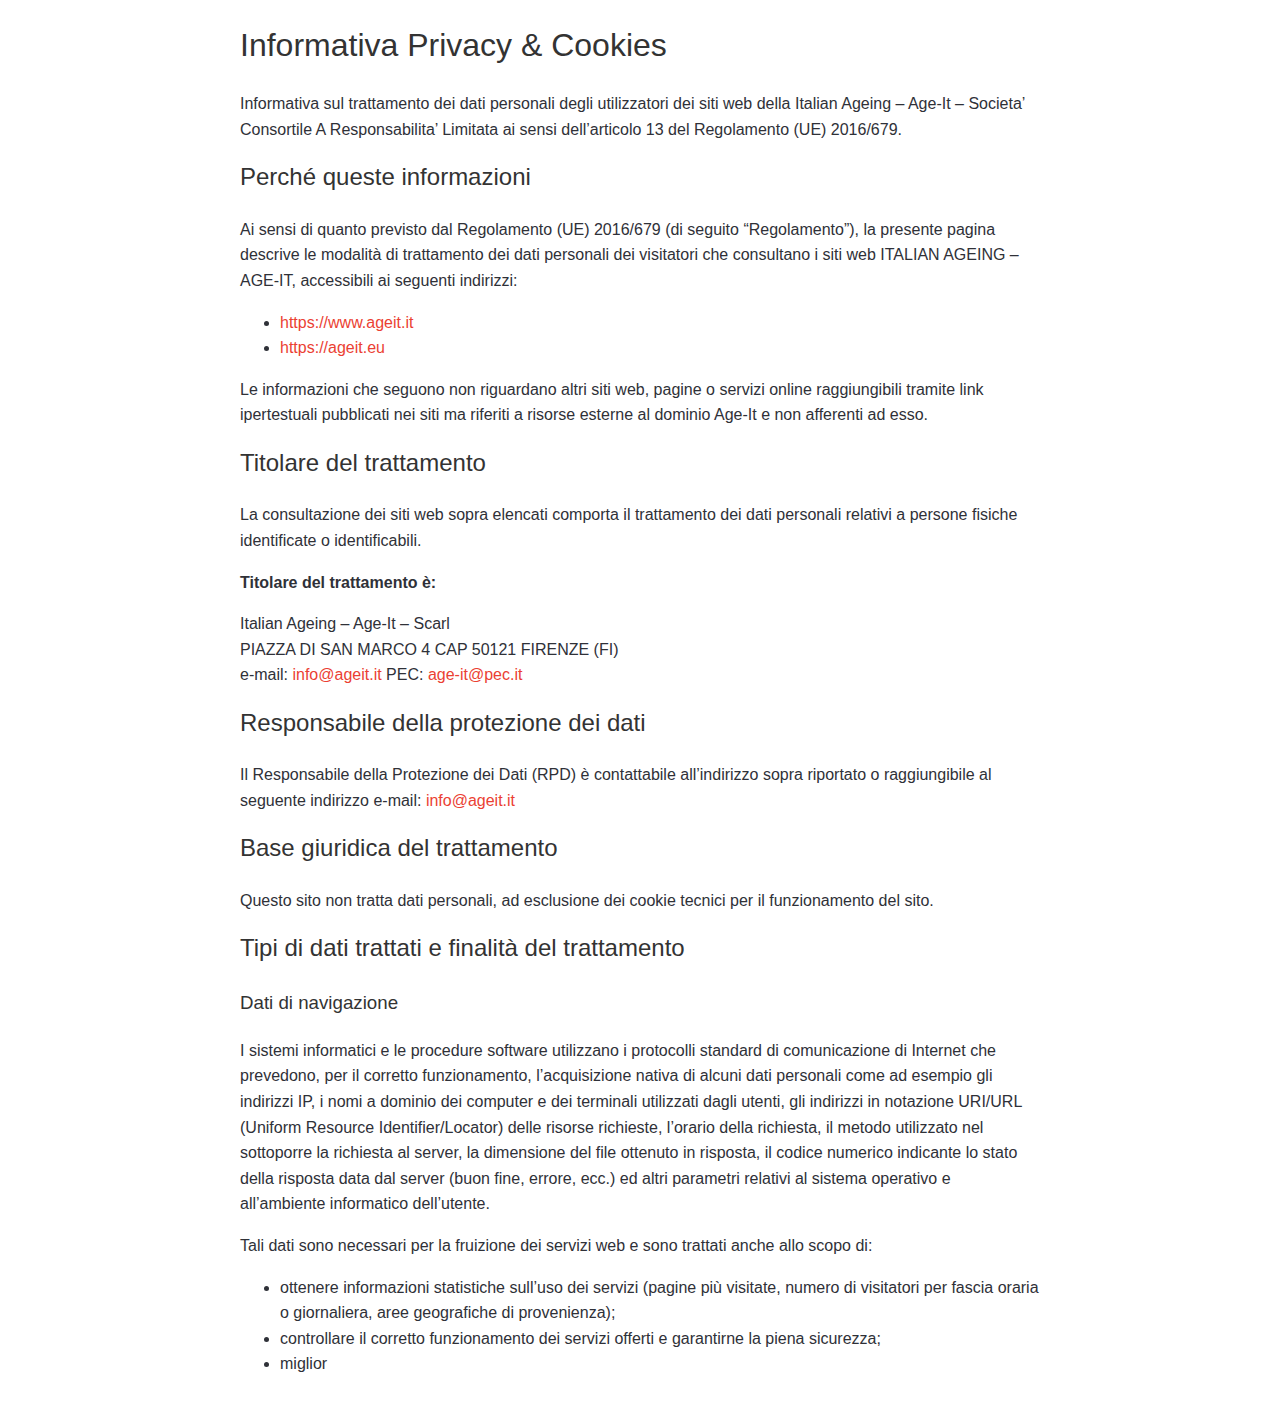
==== privacy-policy.html @ 584c0f80 "first draft" ====
<!DOCTYPE html>
<html lang="it">

<head>
  <meta charset="UTF-8">
  <meta name="viewport" content="width=device-width, initial-scale=1.0">
  <title>Informativa Privacy & Cookies</title>
  <link rel="stylesheet" href="assets/css/style.css">
  <style>
    body {
      font-family: Arial, sans-serif;
      line-height: 1.6;
      margin: 0;
      padding: 0;
    }
    .container {
      max-width: 800px;
      margin: 0 auto;
      padding: 20px;
    }
    h1, h2, h3 {
      color: #333;
    }
    p, ul {
      margin-bottom: 1em;
    }
    .btn {
      display: inline-block;
      padding: 10px 20px;
      font-size: 16px;
      color: #fff;
      background-color: #007bff;
      text-align: center;
      border-radius: 5px;
      text-decoration: none;
    }
    .btn:hover {
      background-color: #0056b3;
    }
  </style>
</head>

<body>

  <div class="container">
    <h1>Informativa Privacy & Cookies</h1>
    <p>Informativa sul trattamento dei dati personali degli utilizzatori dei siti web della Italian Ageing – Age-It – Societa’ Consortile A Responsabilita’ Limitata ai sensi dell’articolo 13 del Regolamento (UE) 2016/679.</p>

    <h2>Perché queste informazioni</h2>
    <p>Ai sensi di quanto previsto dal Regolamento (UE) 2016/679 (di seguito “Regolamento”), la presente pagina descrive le modalità di trattamento dei dati personali dei visitatori che consultano i siti web ITALIAN AGEING – AGE-IT, accessibili ai seguenti indirizzi:</p>
    <ul>
      <li><a href="https://www.ageit.it" target="_blank">https://www.ageit.it</a></li>
      <li><a href="https://ageit.eu" target="_blank">https://ageit.eu</a></li>
    </ul>
    <p>Le informazioni che seguono non riguardano altri siti web, pagine o servizi online raggiungibili tramite link ipertestuali pubblicati nei siti ma riferiti a risorse esterne al dominio Age-It e non afferenti ad esso.</p>

    <h2>Titolare del trattamento</h2>
    <p>La consultazione dei siti web sopra elencati comporta il trattamento dei dati personali relativi a persone fisiche identificate o identificabili.</p>
    <p><strong>Titolare del trattamento è:</strong></p>
    <p>Italian Ageing – Age-It – Scarl<br>
       PIAZZA DI SAN MARCO 4 CAP 50121 FIRENZE (FI)<br>
       e-mail: <a href="mailto:info@ageit.it">info@ageit.it</a> PEC: <a href="mailto:age-it@pec.it">age-it@pec.it</a></p>

    <h2>Responsabile della protezione dei dati</h2>
    <p>Il Responsabile della Protezione dei Dati (RPD) è contattabile all’indirizzo sopra riportato o raggiungibile al seguente indirizzo e-mail: <a href="mailto:info@ageit.it">info@ageit.it</a></p>

    <h2>Base giuridica del trattamento</h2>
    <p>Questo sito non tratta dati personali, ad esclusione dei cookie tecnici per il funzionamento del sito.</p>

    <h2>Tipi di dati trattati e finalità del trattamento</h2>
    <h3>Dati di navigazione</h3>
    <p>I sistemi informatici e le procedure software utilizzano i protocolli standard di comunicazione di Internet che prevedono, per il corretto funzionamento, l’acquisizione nativa di alcuni dati personali come ad esempio gli indirizzi IP, i nomi a dominio dei computer e dei terminali utilizzati dagli utenti, gli indirizzi in notazione URI/URL (Uniform Resource Identifier/Locator) delle risorse richieste, l’orario della richiesta, il metodo utilizzato nel sottoporre la richiesta al server, la dimensione del file ottenuto in risposta, il codice numerico indicante lo stato della risposta data dal server (buon fine, errore, ecc.) ed altri parametri relativi al sistema operativo e all’ambiente informatico dell’utente.</p>
    <p>Tali dati sono necessari per la fruizione dei servizi web e sono trattati anche allo scopo di:</p>
    <ul>
      <li>ottenere informazioni statistiche sull’uso dei servizi (pagine più visitate, numero di visitatori per fascia oraria o giornaliera, aree geografiche di provenienza);</li>
      <li>controllare il corretto funzionamento dei servizi offerti e garantirne la piena sicurezza;</li>
      <li>miglior
---- assets/css/style.css ----
/**
* Template Name: TheEvent
* Template URL: https://bootstrapmade.com/theevent-conference-event-bootstrap-template/
* Updated: Mar 17 2024 with Bootstrap v5.3.3
* Author: BootstrapMade.com
* License: https://bootstrapmade.com/license/
*/

/*--------------------------------------------------------------
# General
--------------------------------------------------------------*/
body {
  background: #fff;
  color: #2f3138;
  font-family: "Open Sans", sans-serif;
}

a {
  color: #eb3f33;
  text-decoration: none;
  transition: 0.5s;
}

a:hover,
a:active,
a:focus {
  color: #f8234a;
  outline: none;
  text-decoration: none;
}

p {
  padding: 0;
  margin: 0 0 30px 0;
}

h1,
h2,
h3,
h4,
h5,
h6 {
  font-family: "Raleway", sans-serif;
  font-weight: 400;
  margin: 0 0 20px 0;
  padding: 0;
  color: #0e1b4d;
}

.main-page {
  margin-top: 70px;
}

/* Prelaoder */
#preloader {
  position: fixed;
  left: 0;
  top: 0;
  z-index: 999;
  width: 100%;
  height: 100%;
  overflow: visible;
  background: #fff url("../img/preloader.svg") no-repeat center center;
}

/*--------------------------------------------------------------
# Back to top button
--------------------------------------------------------------*/
.back-to-top {
  position: fixed;
  visibility: hidden;
  opacity: 0;
  right: 15px;
  bottom: 15px;
  z-index: 996;
  background: #eb3f33;
  width: 40px;
  height: 40px;
  border-radius: 50px;
  transition: all 0.4s;
}

.back-to-top i {
  font-size: 28px;
  color: #fff;
  line-height: 0;
}

.back-to-top:hover {
  background: #f94a6a;
  color: #fff;
}

.back-to-top.active {
  visibility: visible;
  opacity: 1;
}

/* Sections Header
--------------------------------*/
.section-header {
  margin-bottom: 60px;
  position: relative;
  padding-bottom: 20px;
}

.section-header::before {
  content: "";
  position: absolute;
  display: block;
  width: 60px;
  height: 5px;
  background: #eb3f33;
  bottom: 0;
  left: calc(50% - 25px);
}

.section-header h2 {
  font-size: 36px;
  text-transform: uppercase;
  text-align: center;
  font-weight: 700;
  margin-bottom: 10px;
}

.section-header p {
  text-align: center;
  padding: 0;
  margin: 0;
  font-size: 18px;
  font-weight: 500;
  color: #9195a2;
}

.section-with-bg {
  background-color: #f6f7fd;
}

/*--------------------------------------------------------------
# Header
--------------------------------------------------------------*/
#header {
  height: 90px;
  position: fixed;
  left: 0;
  top: 0;
  right: 0;
  transition: all 0.5s;
  z-index: 997;
}

#header.header-scrolled,
#header.header-inner {
  background: rgba(37, 64, 96, 0.98);
  height: 70px;
}

#header #logo h1 {
  font-size: 36px;
  margin: 0;
  font-family: "Raleway", sans-serif;
  font-weight: 700;
  letter-spacing: 3px;
  text-transform: uppercase;
}

#header #logo h1 span {
  color: #eb3f33;
}

#header #logo h1 a,
#header #logo h1 a:hover {
  color: #fff;
}

#header #logo img {
  padding: 0;
  margin: 0;
  max-height: 40px;
}

@media (max-width: 992px) {
  #header #logo img {
    max-height: 30px;
  }
}

/*--------------------------------------------------------------
# Buy Tickets
--------------------------------------------------------------*/
.buy-tickets {
  color: #fff;
  background: #eb3f33;
  padding: 7px 22px;
  margin: 0 0 0 15px;
  border-radius: 50px;
  border: 2px solid #eb3f33;
  transition: all ease-in-out 0.3s;
  font-weight: 500;
  line-height: 1;
  font-size: 13px;
  white-space: nowrap;
}

.buy-tickets:hover {
  background: none;
  color: #fff;
}

.buy-tickets:focus {
  color: #fff;
}

@media (max-width: 992px) {
  .buy-tickets {
    margin: 0 15px 0 0;
  }
}

/*--------------------------------------------------------------
# Navigation Menu
--------------------------------------------------------------*/
/**
* Desktop Navigation 
*/
.navbar {
  padding: 0;
}

.navbar ul {
  margin: 0;
  padding: 0;
  display: flex;
  list-style: none;
  align-items: center;
}

.navbar li {
  position: relative;
}

.navbar>ul>li {
  white-space: nowrap;
  padding: 10px 0 10px 12px;
}

.navbar a,
.navbar a:focus {
  display: flex;
  align-items: center;
  justify-content: space-between;
  color: rgba(202, 206, 221, 0.8);
  font-family: "Raleway", sans-serif;
  font-weight: 600;
  font-size: 14px;
  white-space: nowrap;
  transition: 0.3s;
  position: relative;
  padding: 6px 4px;
}

.navbar a i,
.navbar a:focus i {
  font-size: 12px;
  line-height: 0;
  margin-left: 5px;
}

.navbar>ul>li>a:before {
  content: "";
  position: absolute;
  width: 0;
  height: 2px;
  bottom: -6px;
  left: 0;
  background-color: #eb3f33;
  visibility: hidden;
  transition: all 0.3s ease-in-out 0s;
}

.navbar a:hover:before,
.navbar li:hover>a:before,
.navbar .active:before {
  visibility: visible;
  width: 100%;
}

.navbar a:hover,
.navbar .active,
.navbar .active:focus,
.navbar li:hover>a {
  color: #fff;
}

.navbar .dropdown ul {
  display: block;
  position: absolute;
  left: 12px;
  top: calc(100% + 30px);
  margin: 0;
  padding: 10px 0;
  z-index: 99;
  opacity: 0;
  visibility: hidden;
  background: #fff;
  box-shadow: 0px 0px 30px rgba(127, 137, 161, 0.25);
  transition: 0.3s;
}

.navbar .dropdown ul li {
  min-width: 200px;
}

.navbar .dropdown ul a {
  padding: 10px 20px;
  font-size: 14px;
  text-transform: none;
  color: #060c22;
}

.navbar .dropdown ul a i {
  font-size: 12px;
}

.navbar .dropdown ul a:hover,
.navbar .dropdown ul .active:hover,
.navbar .dropdown ul li:hover>a {
  color: #eb3f33;
}

.navbar .dropdown:hover>ul {
  opacity: 1;
  top: 100%;
  visibility: visible;
}

.navbar .dropdown .dropdown ul {
  top: 0;
  left: calc(100% - 30px);
  visibility: hidden;
}

.navbar .dropdown .dropdown:hover>ul {
  opacity: 1;
  top: 0;
  left: 100%;
  visibility: visible;
}

@media (max-width: 1366px) {
  .navbar .dropdown .dropdown ul {
    left: -90%;
  }

  .navbar .dropdown .dropdown:hover>ul {
    left: -100%;
  }
}

/**
* Mobile Navigation 
*/
.mobile-nav-toggle {
  color: #fff;
  font-size: 28px;
  cursor: pointer;
  display: none;
  line-height: 0;
  transition: 0.5s;
}

@media (max-width: 991px) {
  .mobile-nav-toggle {
    display: block;
  }

  .navbar ul {
    display: none;
  }
}

.navbar-mobile {
  position: fixed;
  overflow: hidden;
  top: 0;
  right: 0;
  left: 0;
  bottom: 0;
  background: rgba(0, 0, 0, 0.9);
  transition: 0.3s;
  z-index: 999;
}

.navbar-mobile .mobile-nav-toggle {
  position: absolute;
  top: 15px;
  right: 15px;
}

.navbar-mobile ul {
  display: block;
  position: absolute;
  top: 55px;
  right: 15px;
  bottom: 15px;
  left: 15px;
  padding: 10px 0;
  background-color: #fff;
  overflow-y: auto;
  transition: 0.3s;
}

.navbar-mobile>ul>li {
  padding: 0;
}

.navbar-mobile a:hover:before,
.navbar-mobile li:hover>a:before,
.navbar-mobile .active:before {
  visibility: hidden;
}

.navbar-mobile a,
.navbar-mobile a:focus {
  padding: 10px 20px;
  font-size: 15px;
  color: #060c22;
}

.navbar-mobile a:hover,
.navbar-mobile .active,
.navbar-mobile li:hover>a {
  color: #eb3f33;
}

.navbar-mobile .getstarted,
.navbar-mobile .getstarted:focus {
  margin: 15px;
}

.navbar-mobile .dropdown ul {
  position: static;
  display: none;
  margin: 10px 20px;
  padding: 10px 0;
  z-index: 99;
  opacity: 1;
  visibility: visible;
  background: #fff;
  box-shadow: 0px 0px 30px rgba(127, 137, 161, 0.25);
}

.navbar-mobile .dropdown ul li {
  min-width: 200px;
}

.navbar-mobile .dropdown ul a {
  padding: 10px 20px;
}

.navbar-mobile .dropdown ul a i {
  font-size: 12px;
}

.navbar-mobile .dropdown ul a:hover,
.navbar-mobile .dropdown ul .active:hover,
.navbar-mobile .dropdown ul li:hover>a {
  color: #eb3f33;
}

.navbar-mobile .dropdown>.dropdown-active {
  display: block;
}

/*--------------------------------------------------------------
# Hero Section
--------------------------------------------------------------*/
#hero {
  width: 100%;
  height: 100vh;
  background: url(../img/foto-uni-termoli.jpg) top center;
  background-size: cover;
  overflow: hidden;
  position: relative;
}

@media (min-width: 1024px) {
  #hero {
    background-attachment: fixed;
  }
}

#hero:before {
  content: "";
  background: rgba(6, 12, 34, 0.8);
  position: absolute;
  bottom: 0;
  top: 0;
  left: 0;
  right: 0;
}

#hero .hero-container {
  position: absolute;
  bottom: 0;
  left: 0;
  top: 90px;
  right: 0;
  display: flex;
  justify-content: center;
  align-items: center;
  flex-direction: column;
  text-align: center;
  padding: 0 15px;
}

@media (max-width: 991px) {
  #hero .hero-container {
    top: 70px;
  }
}

#hero h1 {
  color: #fff;
  font-family: "Raleway", sans-serif;
  font-size: 56px;
  font-weight: 600;
  text-transform: uppercase;
}

#hero h1 span {
  color: #eb3f33;
}

@media (max-width: 991px) {
  #hero h1 {
    font-size: 34px;
  }
}

#hero p {
  color: #ebebeb;
  font-weight: 700;
  font-size: 20px;
}

@media (max-width: 991px) {
  #hero p {
    font-size: 16px;
  }
}

#hero .play-btn {
  width: 94px;
  height: 94px;
  background: radial-gradient(#eb3f33 50%, rgba(101, 111, 150, 0.15) 52%);
  border-radius: 50%;
  display: block;
  position: relative;
  overflow: hidden;
}

#hero .play-btn::after {
  content: "";
  position: absolute;
  left: 50%;
  top: 50%;
  transform: translateX(-40%) translateY(-50%);
  width: 0;
  height: 0;
  border-top: 10px solid transparent;
  border-bottom: 10px solid transparent;
  border-left: 15px solid #fff;
  z-index: 100;
  transition: all 400ms cubic-bezier(0.55, 0.055, 0.675, 0.19);
}

#hero .play-btn:before {
  content: "";
  position: absolute;
  width: 120px;
  height: 120px;
  animation-delay: 0s;
  animation: pulsate-btn 2s;
  animation-direction: forwards;
  animation-iteration-count: infinite;
  animation-timing-function: steps;
  opacity: 1;
  border-radius: 50%;
  border: 2px solid rgba(163, 163, 163, 0.4);
  top: -15%;
  left: -15%;
  background: rgba(198, 16, 0, 0);
}

#hero .play-btn:hover::after {
  border-left: 15px solid #eb3f33;
  transform: scale(20);
}

#hero .play-btn:hover::before {
  content: "";
  position: absolute;
  left: 50%;
  top: 50%;
  transform: translateX(-40%) translateY(-50%);
  width: 0;
  height: 0;
  border: none;
  border-top: 10px solid transparent;
  border-bottom: 10px solid transparent;
  border-left: 15px solid #fff;
  z-index: 200;
  animation: none;
  border-radius: 0;
}

#hero .about-btn {
  font-family: "Raleway", sans-serif;
  font-weight: 500;
  font-size: 14px;
  letter-spacing: 1px;
  display: inline-block;
  padding: 12px 32px;
  border-radius: 50px;
  transition: 0.5s;
  line-height: 1;
  margin: 10px;
  color: #fff;
  animation-delay: 0.8s;
  border: 2px solid #eb3f33;
}

#hero .about-btn:hover {
  background: #eb3f33;
  color: #fff;
}

@keyframes pulsate-btn {
  0% {
    transform: scale(0.6, 0.6);
    opacity: 1;
  }

  100% {
    transform: scale(1, 1);
    opacity: 0;
  }
}

/*--------------------------------------------------------------
# About Section
--------------------------------------------------------------*/
#about {
  background: url("../img/termoli.jpeg");
  background-size: cover;
  overflow: hidden;
  position: relative;
  color: #fff;
  padding: 60px 0 40px 0;
}

@media (min-width: 1024px) {
  #about {
    background-attachment: fixed;
  }
}

#about:before {
  content: "";
  background: rgba(13, 20, 41, 0.8);
  position: absolute;
  bottom: 0;
  top: 0;
  left: 0;
  right: 0;
}

#about h2 {
  font-size: 36px;
  font-weight: bold;
  margin-bottom: 10px;
  color: #fff;
}

#about h3 {
  font-size: 18px;
  font-weight: bold;
  text-transform: uppercase;
  margin-bottom: 10px;
  color: #fff;
}

#about p {
  font-size: 14px;
  margin-bottom: 20px;
  color: #fff;
}

/*--------------------------------------------------------------
# Speakers Section
--------------------------------------------------------------*/
#speakers {
  padding: 60px 0 30px 0;
}

#speakers .speaker {
  position: relative;
  overflow: hidden;
  margin-bottom: 30px;
}

#speakers .speaker .details {
  background: rgba(6, 12, 34, 0.76);
  position: absolute;
  left: 0;
  bottom: -40px;
  right: 0;
  text-align: center;
  padding-top: 10px;
  transition: all 300ms cubic-bezier(0.645, 0.045, 0.355, 1);
}

#speakers .speaker .details h3 {
  color: #fff;
  font-size: 22px;
  font-weight: 600;
  margin-bottom: 5px;
}

#speakers .speaker .details p {
  color: #fff;
  font-size: 15px;
  margin-bottom: 10px;
  font-style: italic;
}

#speakers .speaker .details .social {
  height: 40px;
}

#speakers .speaker .details .social i {
  line-height: 0;
  margin: 0 2px;
}

#speakers .speaker .details a {
  color: #fff;
}

#speakers .speaker .details a:hover {
  color: #eb3f33;
}

#speakers .speaker:hover .details {
  bottom: 0;
}

#speakers-details {
  padding: 60px 0;
}

#speakers-details .details h2 {
  color: #112363;
  font-size: 28px;
  font-weight: 700;
  margin-bottom: 10px;
}

#speakers-details .details .social {
  margin-bottom: 15px;
}

#speakers-details .details .social a {
  background: #e9edfb;
  color: #112363;
  line-height: 1;
  display: inline-block;
  text-align: center;
  border-radius: 50%;
  width: 36px;
  height: 36px;
  display: inline-flex;
  align-items: center;
  justify-content: center;
}

#speakers-details .details .social a:hover {
  background: #eb3f33;
  color: #fff;
}

#speakers-details .details .social a i {
  font-size: 16px;
  line-height: 0;
}

#speakers-details .details p {
  color: #112363;
  font-size: 15px;
  margin-bottom: 10px;
}

/*--------------------------------------------------------------
# Schedule Section
--------------------------------------------------------------*/
#schedule {
  padding: 60px 0 60px 0;
}

#schedule .nav-tabs {
  text-align: center;
  margin: auto;
  display: block;
  border-bottom: 0;
  margin-bottom: 30px;
}

#schedule .nav-tabs li {
  display: inline-block;
  margin-bottom: 0;
}

#schedule .nav-tabs a {
  border: none;
  border-radius: 50px;
  font-weight: 600;
  background-color: #0e1b4d;
  color: #fff;
  padding: 10px 100px;
}

@media (max-width: 991px) {
  #schedule .nav-tabs a {
    padding: 8px 60px;
  }
}

@media (max-width: 767px) {
  #schedule .nav-tabs a {
    padding: 8px 50px;
  }
}

@media (max-width: 480px) {
  #schedule .nav-tabs a {
    padding: 8px 30px;
  }
}

#schedule .nav-tabs a.active {
  background-color: #eb3f33;
  color: #fff;
}

#schedule .sub-heading {
  text-align: center;
  font-size: 18px;
  font-style: italic;
  margin: 0 auto 30px auto;
}

@media (min-width: 991px) {
  #schedule .sub-heading {
    width: 75%;
  }
}

#schedule .tab-pane {
  transition: ease-in-out 0.2s;
}

#schedule .schedule-item {
  border-bottom: 1px solid #cad4f6;
  padding-top: 15px;
  padding-bottom: 15px;
  transition: background-color ease-in-out 0.3s;
}

#schedule .schedule-item:hover {
  background-color: #fff;
}

#schedule .schedule-item time {
  padding-bottom: 5px;
  display: inline-block;
}

#schedule .schedule-item .speaker {
  width: 60px;
  height: 60px;
  overflow: hidden;
  border-radius: 50%;
  float: left;
  margin: 0 10px 10px 0;
}

#schedule .schedule-item .speaker img {
  height: 100%;
  transform: translateX(-50%);
  margin-left: 50%;
  transition: all ease-in-out 0.3s;
}

#schedule .schedule-item h4 {
  font-size: 18px;
  font-weight: 600;
  margin-bottom: 5px;
}

#schedule .schedule-item h4 span {
  font-style: italic;
  color: #19328e;
  font-weight: normal;
  font-size: 16px;
}

#schedule .schedule-item p {
  font-style: italic;
  color: #152b79;
  margin-bottom: 0;
}

/*--------------------------------------------------------------
# Venue Section
--------------------------------------------------------------*/
#venue {
  padding: 60px 0;
}

#venue .container-fluid {
  margin-bottom: 3px;
}

#venue .venue-map iframe {
  width: 100%;
  height: 100%;
  min-height: 300px;
}

#venue .venue-info {
  background: url("../img/venue-gallery/porto.jpeg") top center no-repeat;
  background-size: cover;
  position: relative;
  padding-top: 60px;
  padding-bottom: 60px;
}

#venue .venue-info:before {
  content: "";
  background: rgba(13, 20, 41, 0.8);
  position: absolute;
  bottom: 0;
  top: 0;
  left: 0;
  right: 0;
}

#venue .venue-info h3 {
  font-size: 36px;
  font-weight: 700;
  color: #fff;
}

@media (max-width: 574px) {
  #venue .venue-info h3 {
    font-size: 24px;
  }
}

#venue .venue-info p {
  color: #fff;
  margin-bottom: 0;
}

#venue .venue-gallery-container {
  padding-right: 12px;
}

#venue .venue-gallery {
  overflow: hidden;
  border-right: 3px solid #fff;
  border-bottom: 3px solid #fff;
}

#venue .venue-gallery img {
  transition: all ease-in-out 0.4s;
}

#venue .venue-gallery:hover img {
  transform: scale(1.1);
}

/*--------------------------------------------------------------
# Hotels Section
--------------------------------------------------------------*/
#hotels {
  padding: 60px 0;
}

#hotels .hotel {
  border: 1px solid #e0e5fa;
  background: #fff;
  margin-bottom: 30px;
}

#hotels .hotel:hover .hotel-img img {
  transform: scale(1.1);
}

#hotels .hotel-img {
  overflow: hidden;
  margin-bottom: 15px;
}

#hotels .hotel-img img {
  transition: 0.3s ease-in-out;
}

#hotels h3 {
  font-weight: 600;
  font-size: 20px;
  margin-bottom: 5px;
  padding: 0 20px;
}

#hotels a {
  color: #152b79;
}

#hotels a:hover {
  color: #eb3f33;
}

#hotels .stars {
  padding: 0 20px;
  margin-bottom: 5px;
}

#hotels .stars i {
  color: rgb(255, 195, 29);
}

#hotels p {
  padding: 0 20px;
  margin-bottom: 20px;
  color: #060c22;
  font-style: italic;
  font-size: 15px;
}

/*--------------------------------------------------------------
# Gallery Section
--------------------------------------------------------------*/
#gallery {
  padding: 60px;
  overflow: hidden;
}

#gallery .swiper-pagination {
  margin-top: 20px;
  position: relative;
}

#gallery .swiper-pagination .swiper-pagination-bullet {
  width: 12px;
  height: 12px;
  background-color: #fff;
  opacity: 1;
  border: 1px solid #eb3f33;
}

#gallery .swiper-pagination .swiper-pagination-bullet-active {
  background-color: #eb3f33;
}

#gallery .swiper-slide-active {
  text-align: center;
}

@media (min-width: 992px) {
  #gallery .swiper-wrapper {
    padding: 40px 0;
  }

  #gallery .swiper-slide-active {
    border: 5px solid #eb3f33;
    padding: 4px;
    background: #fff;
    z-index: 1;
    transform: scale(1.15);
    margin-top: 6px;
  }
}

/*--------------------------------------------------------------
# Sponsors Section
--------------------------------------------------------------*/
#supporters {
  padding: 60px 0;
}

#supporters .supporters-wrap {
  border-top: 1px solid #e0e5fa;
  border-left: 1px solid #e0e5fa;
  margin-bottom: 30px;
}

#supporters .supporter-logo {
  padding: 30px;
  display: flex;
  justify-content: center;
  align-items: center;
  border-right: 1px solid #e0e5fa;
  border-bottom: 1px solid #e0e5fa;
  overflow: hidden;
  background: rgba(255, 255, 255, 0.5);
  height: 160px;
}

#supporters .supporter-logo:hover img {
  transform: scale(1.2);
}

#supporters img {
  transition: all 0.4s ease-in-out;
}

/*--------------------------------------------------------------
# F.A.Q Section
--------------------------------------------------------------*/
#faq {
  padding: 60px 0;
}

#faq .faq-list {
  padding: 0;
  list-style: none;
}

#faq .faq-list li {
  border-bottom: 1px solid #e9eaed;
  margin-bottom: 20px;
  padding-bottom: 20px;
}

#faq .faq-list .question {
  display: block;
  position: relative;
  font-family: #eb3f33;
  font-size: 18px;
  line-height: 24px;
  font-weight: 400;
  padding-left: 25px;
  cursor: pointer;
  color: #e0072f;
  transition: 0.3s;
}

#faq .faq-list i {
  font-size: 16px;
  position: absolute;
  left: 0;
  top: -2px;
}

#faq .faq-list p {
  margin-bottom: 0;
  padding: 10px 0 0 25px;
}

#faq .faq-list .icon-show {
  display: none;
}

#faq .faq-list .collapsed {
  color: black;
}

#faq .faq-list .collapsed:hover {
  color: #eb3f33;
}

#faq .faq-list .collapsed .icon-show {
  display: inline-block;
  transition: 0.6s;
}

#faq .faq-list .collapsed .icon-close {
  display: none;
  transition: 0.6s;
}

/*--------------------------------------------------------------
# Subscribe Section
--------------------------------------------------------------*/
#subscribe {
  padding: 60px;
  background: url(../img/subscribe-bg.jpg) center center no-repeat;
  background-size: cover;
  overflow: hidden;
  position: relative;
}

#subscribe:before {
  content: "";
  background: rgba(6, 12, 34, 0.6);
  position: absolute;
  bottom: 0;
  top: 0;
  left: 0;
  right: 0;
}

@media (min-width: 1024px) {
  #subscribe {
    background-attachment: fixed;
  }
}

#subscribe .section-header h2,
#subscribe p {
  color: #fff;
}

#subscribe input {
  background: #fff;
  color: #060c22;
  border: 0;
  outline: none;
  margin: 0;
  padding: 9px 20px;
  border-radius: 50px;
  font-size: 14px;
}

@media (min-width: 767px) {
  #subscribe input {
    min-width: 400px;
  }
}

#subscribe button {
  border: 0;
  padding: 9px 25px;
  cursor: pointer;
  background: #eb3f33;
  color: #fff;
  transition: all 0.3s ease;
  outline: none;
  font-size: 14px;
  border-radius: 50px;
}

#subscribe button:hover {
  background: #e0072f;
}

@media (max-width: 460px) {
  #subscribe button {
    margin-top: 10px;
  }
}

/*--------------------------------------------------------------
# Buy Tickets Section
--------------------------------------------------------------*/
#buy-tickets {
  padding: 60px 0;
}

#buy-tickets .card {
  border: none;
  border-radius: 5px;
  transition: all 0.3s ease-in-out;
  box-shadow: 0 10px 25px 0 rgba(6, 12, 34, 0.1);
}

#buy-tickets .card:hover {
  box-shadow: 0 10px 35px 0 rgba(6, 12, 34, 0.2);
}

#buy-tickets .card hr {
  margin: 25px 0;
}

#buy-tickets .card .card-title {
  margin: 10px 0;
  font-size: 14px;
  letter-spacing: 1px;
  font-weight: bold;
}

#buy-tickets .card .card-price {
  font-size: 48px;
  margin: 0;
}

#buy-tickets .card ul li {
  margin-bottom: 20px;
}

#buy-tickets .card .text-muted {
  opacity: 0.7;
}

#buy-tickets .card .btn {
  font-size: 15px;
  border-radius: 50px;
  padding: 10px 40px;
  transition: all 0.2s;
  background-color: #eb3f33;
  border: 0;
  color: #fff;
}

#buy-tickets .card .btn:hover {
  background-color: #e0072f;
}

#buy-tickets #buy-ticket-modal input,
#buy-tickets #buy-ticket-modal select {
  border-radius: 0;
}

#buy-tickets #buy-ticket-modal .btn {
  font-size: 15px;
  border-radius: 50px;
  padding: 10px 40px;
  transition: all 0.2s;
  background-color: #eb3f33;
  border: 0;
  color: #fff;
}

#buy-tickets #buy-ticket-modal .btn:hover {
  background-color: #e0072f;
}

/*--------------------------------------------------------------
# Contact Section
--------------------------------------------------------------*/
#contact {
  padding: 60px 0;
}

#contact .contact-info {
  margin-bottom: 20px;
  text-align: center;
}

#contact .contact-info i {
  font-size: 48px;
  display: inline-block;
  margin-bottom: 10px;
  color: #eb3f33;
}

#contact .contact-info address,
#contact .contact-info p {
  margin-bottom: 0;
  color: #112363;
}

#contact .contact-info h3 {
  font-size: 18px;
  margin-bottom: 15px;
  font-weight: bold;
  text-transform: uppercase;
  color: #112363;
}

#contact .contact-info a {
  color: #4869df;
}

#contact .contact-info a:hover {
  color: #eb3f33;
}

#contact .contact-address,
#contact .contact-phone,
#contact .contact-email {
  margin-bottom: 20px;
}

@media (min-width: 768px) {

  #contact .contact-address,
  #contact .contact-phone,
  #contact .contact-email {
    padding: 20px 0;
  }
}

@media (min-width: 768px) {
  #contact .contact-phone {
    border-left: 1px solid #ddd;
    border-right: 1px solid #ddd;
  }
}

#contact .php-email-form .error-message {
  display: none;
  color: #fff;
  background: #ed3c0d;
  text-align: left;
  padding: 15px;
  font-weight: 600;
}

#contact .php-email-form .error-message br+br {
  margin-top: 25px;
}

#contact .php-email-form .sent-message {
  display: none;
  color: #fff;
  background: #18d26e;
  text-align: center;
  padding: 15px;
  font-weight: 600;
}

#contact .php-email-form .loading {
  display: none;
  background: #fff;
  text-align: center;
  padding: 15px;
}

#contact .php-email-form .loading:before {
  content: "";
  display: inline-block;
  border-radius: 50%;
  width: 24px;
  height: 24px;
  margin: 0 10px -6px 0;
  border: 3px solid #18d26e;
  border-top-color: #eee;
  animation: animate-loading 1s linear infinite;
}

#contact .php-email-form input,
#contact .php-email-form textarea {
  border-radius: 0;
  box-shadow: none;
  font-size: 14px;
}

#contact .php-email-form input:focus,
#contact .php-email-form textarea:focus {
  border-color: #eb3f33;
}

#contact .php-email-form input {
  padding: 10px 15px;
}

#contact .php-email-form textarea {
  padding: 12px 15px;
}

#contact .php-email-form button[type=submit] {
  background: #eb3f33;
  border: 0;
  padding: 10px 40px;
  color: #fff;
  transition: 0.4s;
  border-radius: 50px;
  cursor: pointer;
}

#contact .php-email-form button[type=submit]:hover {
  background: #e0072f;
}

@keyframes animate-loading {
  0% {
    transform: rotate(0deg);
  }

  100% {
    transform: rotate(360deg);
  }
}

/*--------------------------------------------------------------
# Footer
--------------------------------------------------------------*/
#footer {
  background: rgba(24, 41, 62, 0.98);/*#101522;*/
  padding: 0 0 25px 0;
  color: #eee;
  font-size: 14px;
}

#footer .footer-top {
  background:rgba(37, 64, 96, 0.98);
  padding: 60px 0 30px 0;
}

#footer .footer-top .footer-info {
  margin-bottom: 30px;
}

#footer .footer-top .footer-info h3 {
  font-size: 26px;
  margin: 0 0 20px 0;
  padding: 2px 0 2px 0;
  line-height: 1;
  font-family: "Raleway", sans-serif;
  font-weight: 700;
  color: #fff;
}

#footer .footer-top .footer-info img {
  height: 40px;
  margin-bottom: 10px;
}

#footer .footer-top .footer-info p {
  font-size: 14px;
  line-height: 24px;
  margin-bottom: 0;
  font-family: "Raleway", sans-serif;
  color: #fff;
}

#footer .footer-top .social-links a {
  display: inline-block;
  background: #222636;
  color: #eee;
  line-height: 1;
  margin-right: 4px;
  border-radius: 50%;
  width: 36px;
  height: 36px;
  transition: 0.3s;
  display: inline-flex;
  align-items: center;
  justify-content: center;
}

#footer .footer-top .social-links a i {
  line-height: 0;
  font-size: 16px;
}

#footer .footer-top .social-links a:hover {
  background: #eb3f33;
  color: #fff;
}

#footer .footer-top h4 {
  font-size: 14px;
  font-weight: bold;
  color: #fff;
  text-transform: uppercase;
  position: relative;
  padding-bottom: 12px;
  border-bottom: 2px solid #eb3f33;
}

#footer .footer-top .footer-links {
  margin-bottom: 30px;
}

#footer .footer-top .footer-links ul {
  list-style: none;
  padding: 0;
  margin: 0;
}

#footer .footer-top .footer-links ul i {
  padding-right: 5px;
  color: #eb3f33;
  font-size: 18px;
}

#footer .footer-top .footer-links ul li {
  border-bottom: 1px solid #262c44;
  padding: 10px 0;
}

#footer .footer-top .footer-links ul li:first-child {
  padding-top: 0;
}

#footer .footer-top .footer-links ul a {
  color: #eee;
}

#footer .footer-top .footer-links ul a:hover {
  color: #eb3f33;
}

#footer .footer-top .footer-contact {
  margin-bottom: 30px;
}

#footer .footer-top .footer-contact p {
  line-height: 26px;
}

#footer .footer-top .footer-newsletter {
  margin-bottom: 30px;
}

#footer .footer-top .footer-newsletter input[type=email] {
  border: 0;
  padding: 6px 8px;
  width: 65%;
}

#footer .footer-top .footer-newsletter input[type=submit] {
  background: #eb3f33;
  border: 0;
  width: 35%;
  padding: 6px 0;
  text-align: center;
  color: #fff;
  transition: 0.3s;
  cursor: pointer;
}

#footer .footer-top .footer-newsletter input[type=submit]:hover {
  background: #e0072f;
}

#footer .copyright {
  text-align: center;
  padding-top: 30px;
}

#footer .credits {
  text-align: center;
  font-size: 13px;
  color: #ddd;
}


/*UPDATE*/
.text-justify {
  text-align: justify;
}

#venue .venue-info-sede {
  background: url("../img/venue-gallery/Sede-Termoli.jpg") top center no-repeat;
  background-size: cover;
  position: relative;
  padding-top: 60px;
  padding-bottom: 60px;
}


#venue .venue-info-sede:before {
  content: "";
  background: rgba(13, 20, 41, 0.8);
  position: absolute;
  bottom: 0;
  top: 0;
  left: 0;
  right: 0;
}

#venue .venue-info-sede  h3 {
  font-size: 36px;
  font-weight: 700;
  color: #fff;
}

@media (max-width: 574px) {
  #venue .venue-info-sede  h3 {
    font-size: 24px;
  }
}

#venue .venue-info-sede  p {
  color: #fff;
  margin-bottom: 0;
}

#venue .venue-info-sede-img {
  background: url("../img/venue-gallery/foto-uni-termoli.jpg") top center no-repeat;
  background-size: cover;
  position: relative;
  padding-top: 60px;
  padding-bottom: 60px;
}


/* Stile per la barra dei loghi */
.top-logos {
  background: #ffffff; /* Colore di sfondo, se necessario */
  padding: 10px 0; /* Spaziatura interna */
  border-bottom: 1px solid #dddddd; /* Bordo inferiore per separare dalla barra di navigazione */
}

.top-logos .logo {
  height: 50px; /* Altezza fissa per tutti i loghi */
  width: auto; /* Mantiene il rapporto di aspetto */
  margin: 0 15px; /* Spaziatura laterale per evitare sovrapposizioni */
}

/* Margine superiore alla barra di navigazione per evitare sovrapposizioni */
#header {
  margin-top: 70px; /* Spaziatura superiore per separare dal blocco dei loghi */
}

/* Rimuove il margine superiore quando la pagina viene scorsa */
.scrolled #header {
  margin-top: 0; /* Rimuove la spaziatura superiore */
}


/*Eventi*/
.event {
  margin-bottom: 40px;
}

.event h3 {
  font-size: 24px;
  margin-bottom: 10px;
}

.event p {
  margin-bottom: 20px;
}

.event img {
  max-width: 100%;
  height: auto;
  margin-bottom: 10px;
}

.btn-container {
  text-align: center;
  margin-top: 10px;
}

.btn-tremiti {
  display: inline-block;
  padding: 10px 20px;
  font-size: 16px;
  color: #fff;
  background-color: #eb3f33;
  text-align: center;
  border-radius: 5px;
  text-decoration: none;
}

.btn:hover {
  background-color: #eb3f33;
}
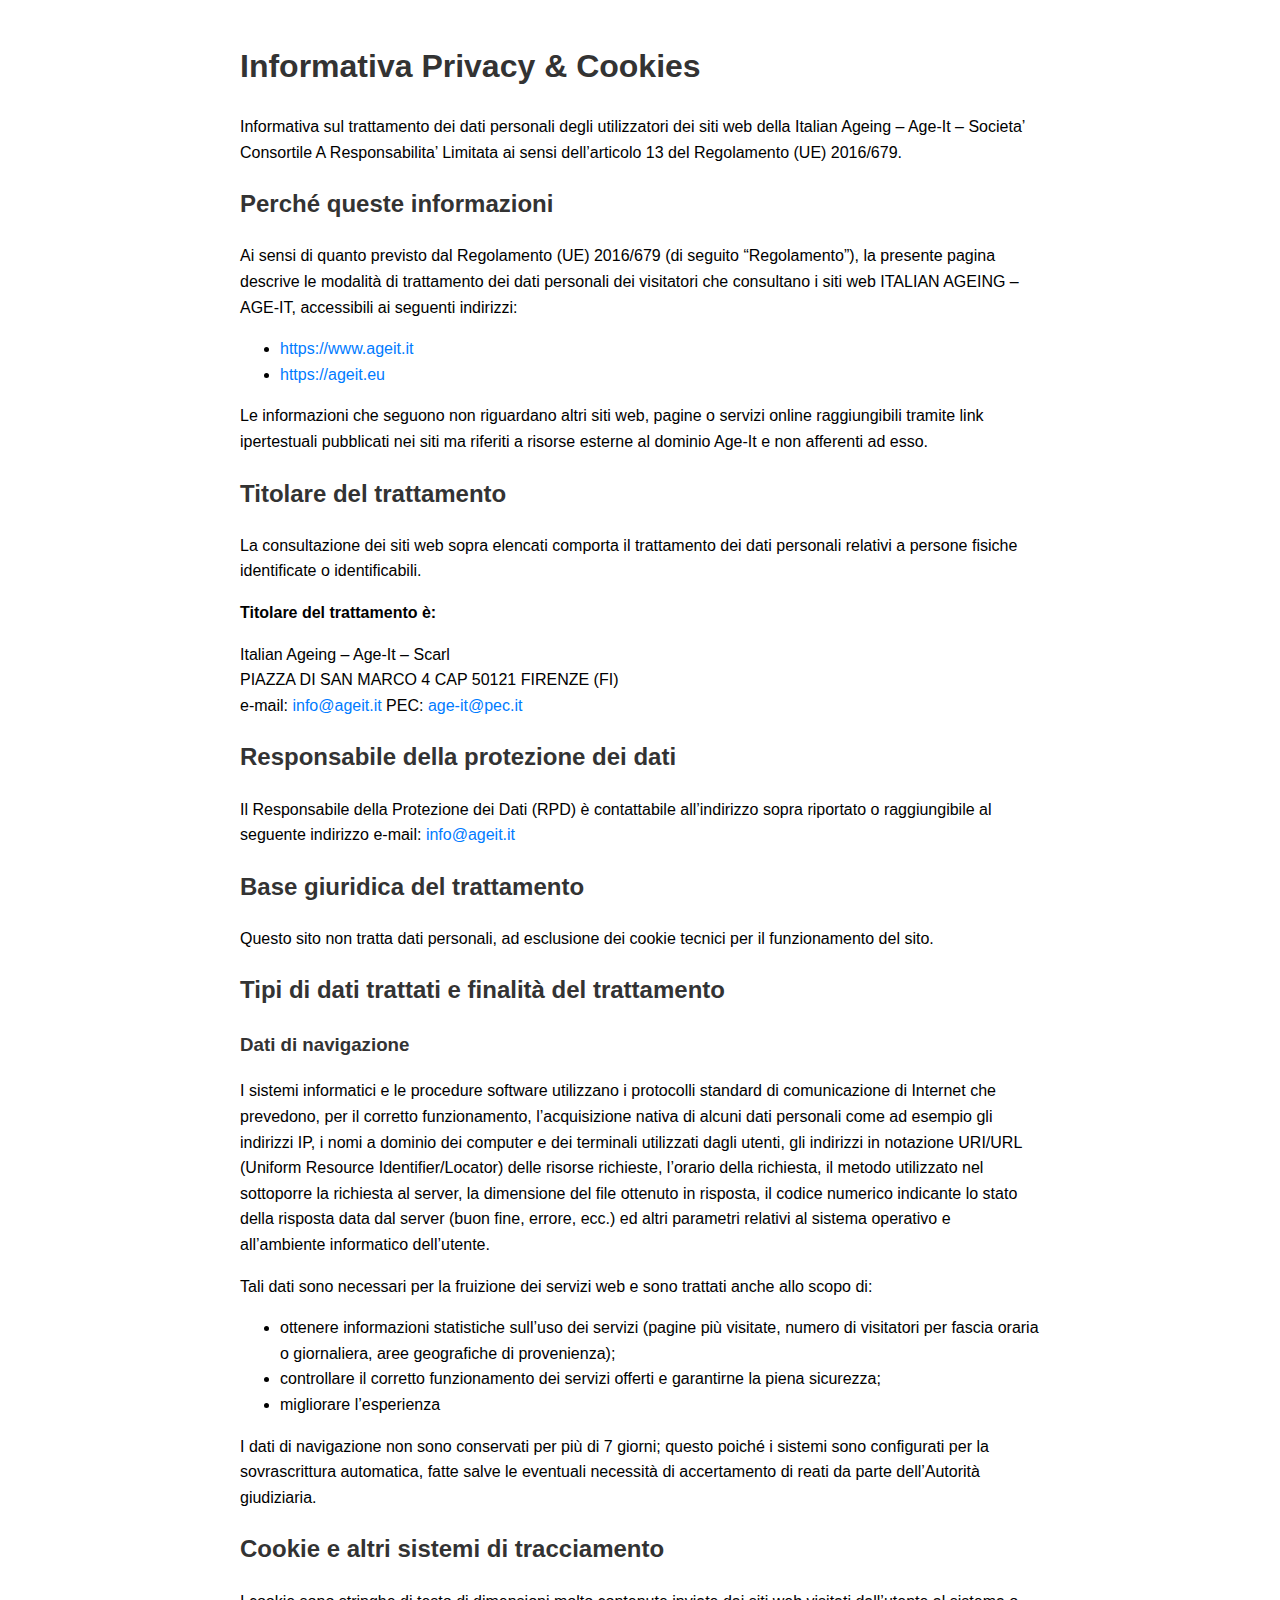
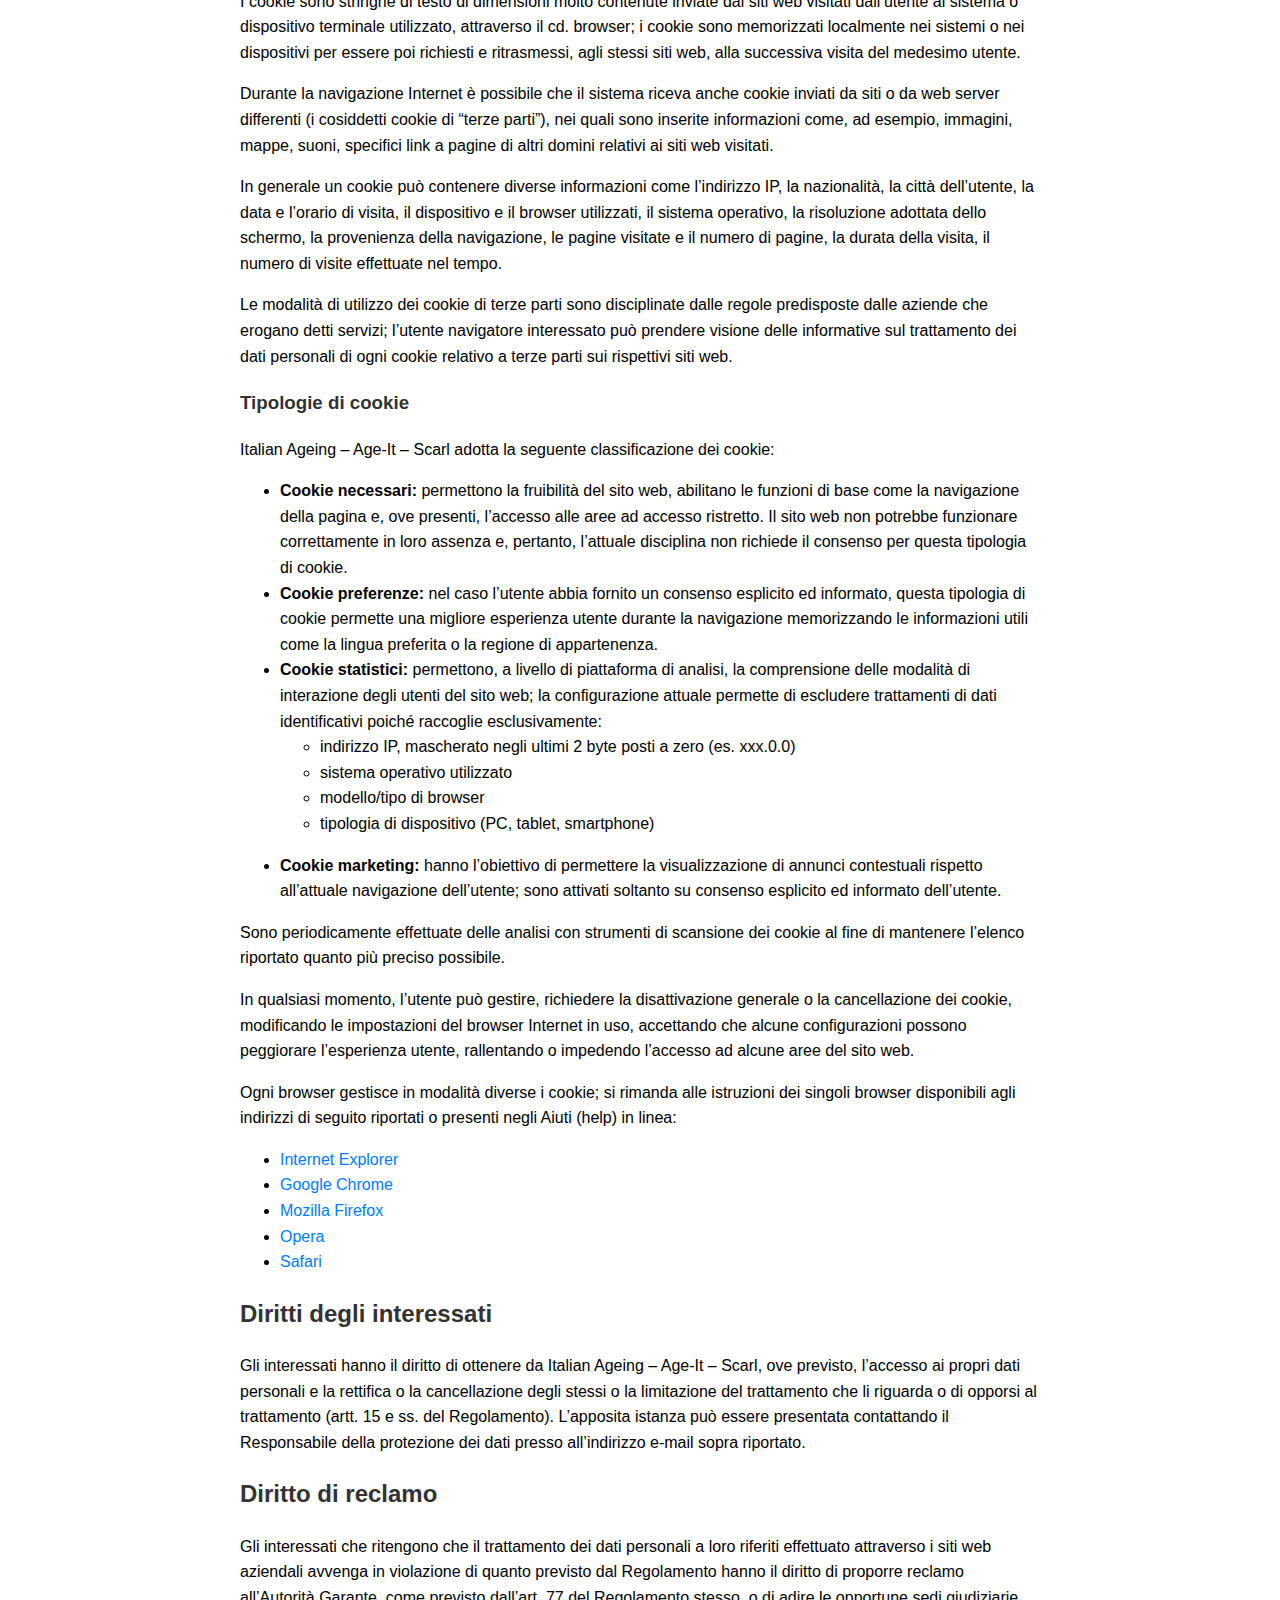
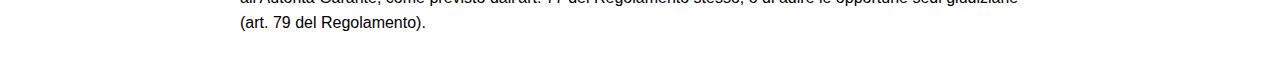
==== commit e74419ef: "minor change" ====
--- a/privacy-policy.html
+++ b/privacy-policy.html
@@ -5,7 +5,7 @@
   <meta charset="UTF-8">
   <meta name="viewport" content="width=device-width, initial-scale=1.0">
   <title>Informativa Privacy & Cookies</title>
-  <link rel="stylesheet" href="assets/css/style.css">
+  <link rel="stylesheet" href="path/to/your/css/style.css">
   <style>
     body {
       font-family: Arial, sans-serif;
@@ -24,18 +24,12 @@
     p, ul {
       margin-bottom: 1em;
     }
-    .btn {
-      display: inline-block;
-      padding: 10px 20px;
-      font-size: 16px;
-      color: #fff;
-      background-color: #007bff;
-      text-align: center;
-      border-radius: 5px;
+    a {
+      color: #007bff;
       text-decoration: none;
     }
-    .btn:hover {
-      background-color: #0056b3;
+    a:hover {
+      text-decoration: underline;
     }
   </style>
 </head>
@@ -74,4 +68,49 @@
     <ul>
       <li>ottenere informazioni statistiche sull’uso dei servizi (pagine più visitate, numero di visitatori per fascia oraria o giornaliera, aree geografiche di provenienza);</li>
       <li>controllare il corretto funzionamento dei servizi offerti e garantirne la piena sicurezza;</li>
-      <li>miglior
+      <li>migliorare l’esperienza</li>
+    </ul>
+    <p>I dati di navigazione non sono conservati per più di 7 giorni; questo poiché i sistemi sono configurati per la sovrascrittura automatica, fatte salve le eventuali necessità di accertamento di reati da parte dell’Autorità giudiziaria.</p>
+
+    <h2>Cookie e altri sistemi di tracciamento</h2>
+    <p>I cookie sono stringhe di testo di dimensioni molto contenute inviate dai siti web visitati dall’utente al sistema o dispositivo terminale utilizzato, attraverso il cd. browser; i cookie sono memorizzati localmente nei sistemi o nei dispositivi per essere poi richiesti e ritrasmessi, agli stessi siti web, alla successiva visita del medesimo utente.</p>
+    <p>Durante la navigazione Internet è possibile che il sistema riceva anche cookie inviati da siti o da web server differenti (i cosiddetti cookie di “terze parti”), nei quali sono inserite informazioni come, ad esempio, immagini, mappe, suoni, specifici link a pagine di altri domini relativi ai siti web visitati.</p>
+    <p>In generale un cookie può contenere diverse informazioni come l’indirizzo IP, la nazionalità, la città dell’utente, la data e l’orario di visita, il dispositivo e il browser utilizzati, il sistema operativo, la risoluzione adottata dello schermo, la provenienza della navigazione, le pagine visitate e il numero di pagine, la durata della visita, il numero di visite effettuate nel tempo.</p>
+    <p>Le modalità di utilizzo dei cookie di terze parti sono disciplinate dalle regole predisposte dalle aziende che erogano detti servizi; l’utente navigatore interessato può prendere visione delle informative sul trattamento dei dati personali di ogni cookie relativo a terze parti sui rispettivi siti web.</p>
+
+    <h3>Tipologie di cookie</h3>
+    <p>Italian Ageing – Age-It – Scarl adotta la seguente classificazione dei cookie:</p>
+    <ul>
+      <li><strong>Cookie necessari:</strong> permettono la fruibilità del sito web, abilitano le funzioni di base come la navigazione della pagina e, ove presenti, l’accesso alle aree ad accesso ristretto. Il sito web non potrebbe funzionare correttamente in loro assenza e, pertanto, l’attuale disciplina non richiede il consenso per questa tipologia di cookie.</li>
+      <li><strong>Cookie preferenze:</strong> nel caso l’utente abbia fornito un consenso esplicito ed informato, questa tipologia di cookie permette una migliore esperienza utente durante la navigazione memorizzando le informazioni utili come la lingua preferita o la regione di appartenenza.</li>
+      <li><strong>Cookie statistici:</strong> permettono, a livello di piattaforma di analisi, la comprensione delle modalità di interazione degli utenti del sito web; la configurazione attuale permette di escludere trattamenti di dati identificativi poiché raccoglie esclusivamente:
+        <ul>
+          <li>indirizzo IP, mascherato negli ultimi 2 byte posti a zero (es. xxx.0.0)</li>
+          <li>sistema operativo utilizzato</li>
+          <li>modello/tipo di browser</li>
+          <li>tipologia di dispositivo (PC, tablet, smartphone)</li>
+        </ul>
+      </li>
+      <li><strong>Cookie marketing:</strong> hanno l’obiettivo di permettere la visualizzazione di annunci contestuali rispetto all’attuale navigazione dell’utente; sono attivati soltanto su consenso esplicito ed informato dell’utente.</li>
+    </ul>
+    <p>Sono periodicamente effettuate delle analisi con strumenti di scansione dei cookie al fine di mantenere l’elenco riportato quanto più preciso possibile.</p>
+    <p>In qualsiasi momento, l’utente può gestire, richiedere la disattivazione generale o la cancellazione dei cookie, modificando le impostazioni del browser Internet in uso, accettando che alcune configurazioni possono peggiorare l’esperienza utente, rallentando o impedendo l’accesso ad alcune aree del sito web.</p>
+    <p>Ogni browser gestisce in modalità diverse i cookie; si rimanda alle istruzioni dei singoli browser disponibili agli indirizzi di seguito riportati o presenti negli Aiuti (help) in linea:</p>
+    <ul>
+      <li><a href="https://windows.microsoft.com/it-IT/internet-explorer/delete-manage-cookies" target="_blank">Internet Explorer</a></li>
+      <li><a href="https://support.google.com/chrome/answer/95647" target="_blank">Google Chrome</a></li>
+      <li><a href="https://support.mozilla.org/it/kb/Gestione%20dei%20cookie" target="_blank">Mozilla Firefox</a></li>
+      <li><a href="https://help.opera.com/Windows/10.00/it/cookies.html" target="_blank">Opera</a></li>
+      <li><a href="https://support.apple.com/it-it/HT201265" target="_blank">Safari</a></li>
+    </ul>
+
+    <h2>Diritti degli interessati</h2>
+    <p>Gli interessati hanno il diritto di ottenere da Italian Ageing – Age-It – Scarl, ove previsto, l’accesso ai propri dati personali e la rettifica o la cancellazione degli stessi o la limitazione del trattamento che li riguarda o di opporsi al trattamento (artt. 15 e ss. del Regolamento). L’apposita istanza può essere presentata contattando il Responsabile della protezione dei dati presso all’indirizzo e-mail sopra riportato.</p>
+
+    <h2>Diritto di reclamo</h2>
+    <p>Gli interessati che ritengono che il trattamento dei dati personali a loro riferiti effettuato attraverso i siti web aziendali avvenga in violazione di quanto previsto dal Regolamento hanno il diritto di proporre reclamo all’Autorità Garante, come previsto dall’art. 77 del Regolamento stesso, o di adire le opportune sedi giudiziarie (art. 79 del Regolamento).</p>
+  </div>
+
+</body>
+
+</html>
